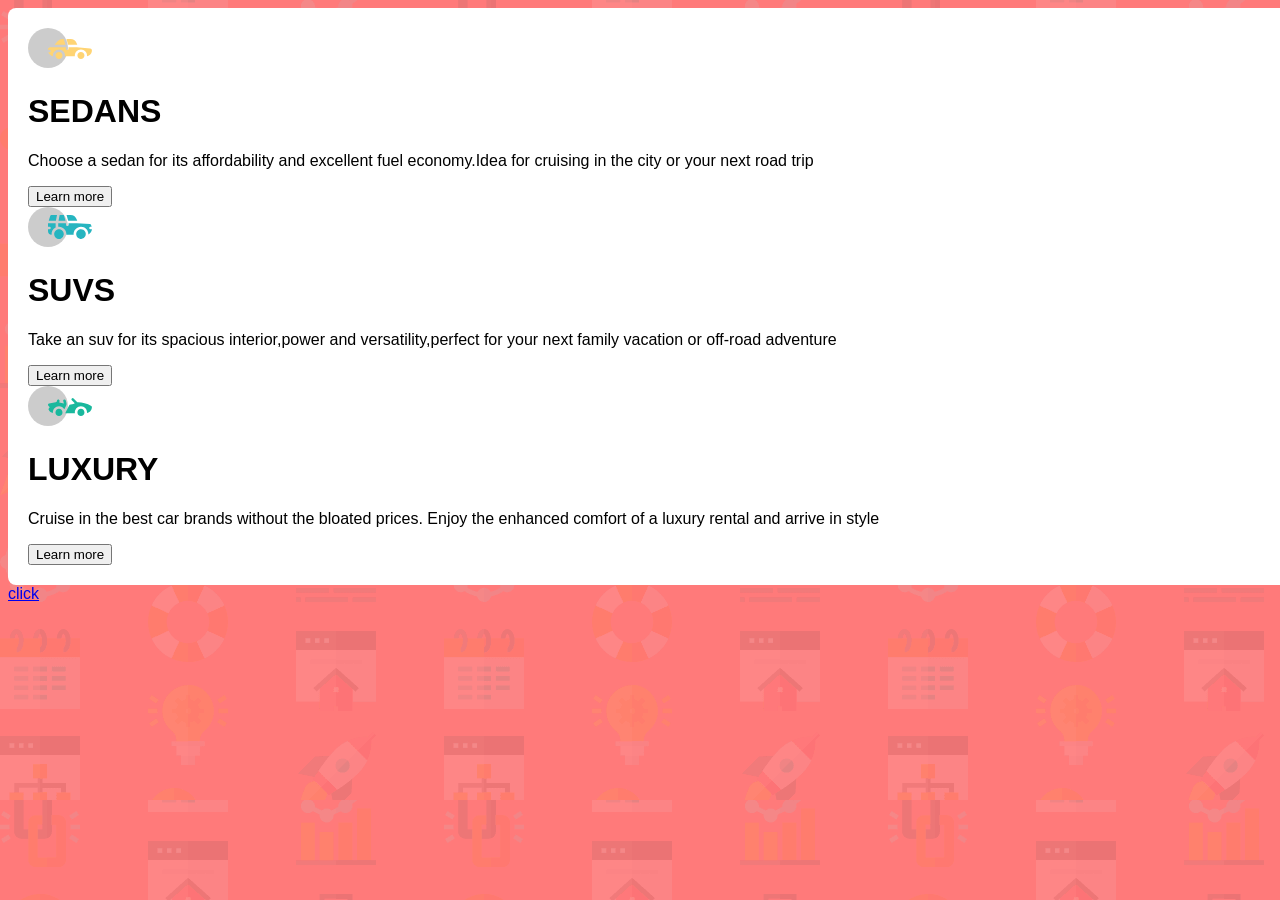
==== index.html @ c0f11ecf "commit" ====
<!DOCTYPE html>
<html lang="en">
<head>
    <meta charset="UTF-8">
    <meta http-equiv="X-UA-Compatible" content="IE=edge">
    <meta name="viewport" content="width=, initial-scale=1.0">
    <title>Document</title>
    <link rel="stylesheet" href="style.css">
    <link rel="preconnect" href="https://fonts.googleapis.com">
<link rel="preconnect" href="https://fonts.gstatic.com" crossorigin>
<link href="https://fonts.googleapis.com/css2?family=Lexend+Deca:wght@500&display=swap" rel="stylesheet">
<link rel="preconnect" href="https://fonts.googleapis.com">
<link rel="preconnect" href="https://fonts.gstatic.com" crossorigin>
<link href="https://fonts.googleapis.com/css2?family=Big+Shoulders+Display:wght@700&display=swap" rel="stylesheet">
</head>
<body>
       <div id="container">
    <div class="sedan">
      <img src="icon-sedans.svg">
      <h1>SEDANS</h1> 
    <p>Choose a sedan for its affordability and excellent fuel economy.Idea for cruising in the city or your next road trip</p>
    <button> Learn more</button>
    </div>
    <div class="suv">
        <img src="icon-suvs.svg">
        <h1>SUVS</h1> 
      <p>Take an suv for its spacious interior,power and versatility,perfect for your next family vacation or off-road adventure</p>
      <button> Learn more</button>
      </div>
      <div class="luxury">
        <img src="icon-luxury.svg">
        <h1>LUXURY</h1> 
      <p>Cruise in the best car brands without the bloated prices. Enjoy the enhanced comfort of a luxury rental and arrive in style</p>
      <button> Learn more</button>
      </div>
    </div>
    <nav>
      <a href="grid.html">click</a>
    </nav>
</body>
</html>
---- style.css ----
body{
    background: url(bg-intro-desktop.png);
     background-color: hsl(0, 100%, 74%) ;
     width: 1440px;
     font-family: 'Poppins', sans-serif;
}
main{
    display: grid;
    width: 90%;
    margin: auto;
    grid-template-columns: 1fr 1fr;
    gap: 30px;
    color: white;
}
input{
    display: block;
}
#container{
    background-color: white;
    padding:20px ;
    border-radius: 8px;
    width: 90%;
}
#container input{
    padding: 15px;
    width: 90%;
    margin: 20px auto;
    border-radius: 6px;
    border: 1px solid;
    border-color: black;
}

.seven-day-trial{
    background-color: hsl(248, 32%, 49%);
    text-align: center;
    padding: 15px;
    color: white;
    width: 90%;
}
.button{
    text-align: center;
    width: 90%;
    background-color:hsl(154, 59%, 51%) ;
    cursor: pointer;
    padding: 15px;
    margin: auto;

}
span{
    color: red;
}
.terms{
    color:  hsl(246, 25%, 77%);
}
@media only screen and (max-width:375px){
    body{
        width: 375px;
        background: url('bg-intro-mobilk.png');
        background-color: hsl(0, 100%, 74%) ;
    }
    main{
        width: 80%;
        display: flex;
        flex-direction: column;
        justify-content: space-around;
    }
    #container input,
    .button{
        width:80% ;

    }
    #left-side{
        margin: auto;
        text-align: center;
    }
}
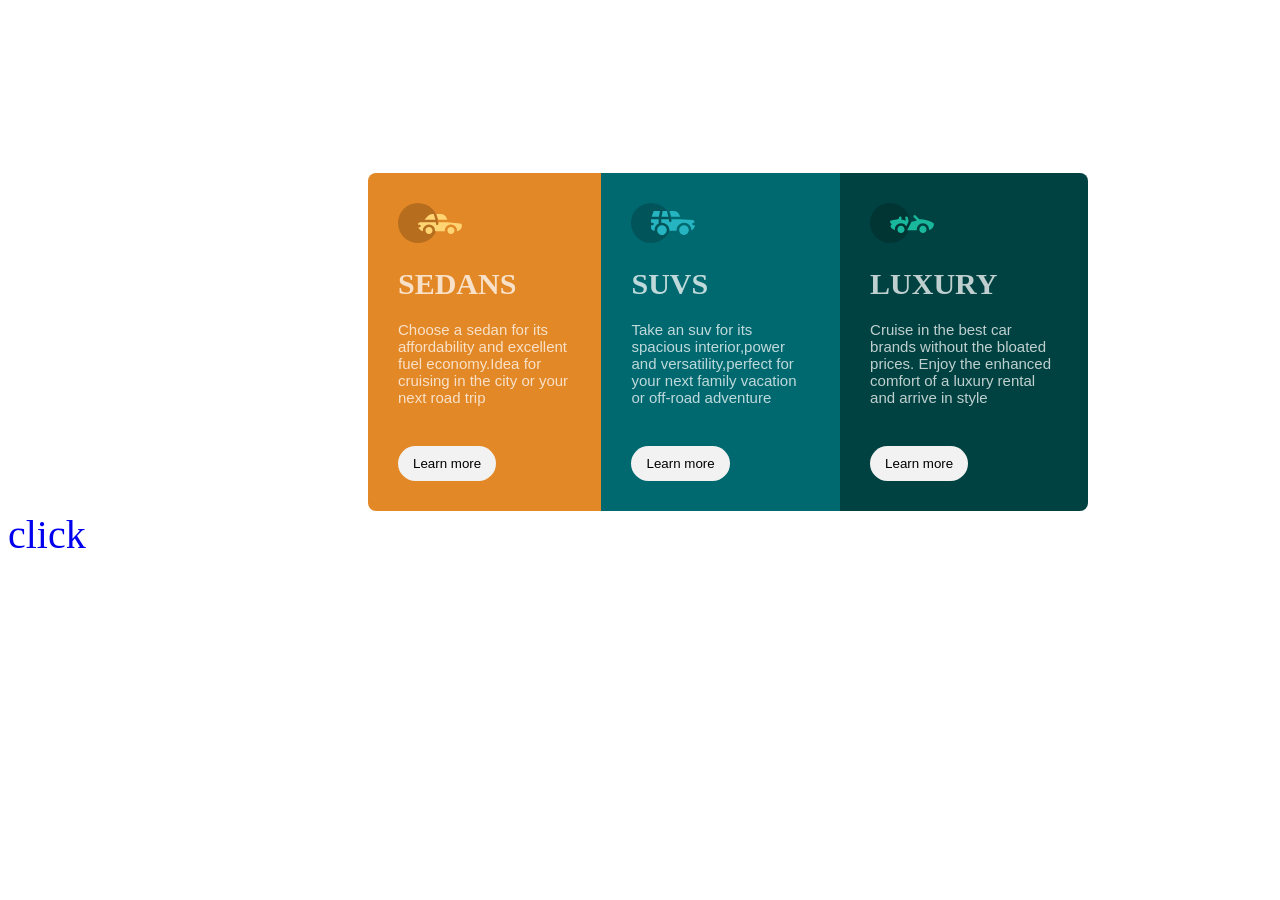
==== commit eb8f90a9: "commit" ====
--- a/index.html
+++ b/index.html
@@ -5,7 +5,7 @@
     <meta http-equiv="X-UA-Compatible" content="IE=edge">
     <meta name="viewport" content="width=, initial-scale=1.0">
     <title>Document</title>
-    <link rel="stylesheet" href="style.css">
+    <link rel="stylesheet" href="index.css">
     <link rel="preconnect" href="https://fonts.googleapis.com">
 <link rel="preconnect" href="https://fonts.gstatic.com" crossorigin>
 <link href="https://fonts.googleapis.com/css2?family=Lexend+Deca:wght@500&display=swap" rel="stylesheet">
--- a/index.css
+++ b/index.css
@@ -0,0 +1,54 @@
+body{
+    width: 1440px;
+}
+#container{
+    width: 50%;
+    margin: auto;
+    display: flex;
+    margin-top: 12%;
+    font-size: 15px;
+}
+h1{
+    font-family: 'Big Shoulders Display', cursive; ;
+    color: hsla(0, 0%, 100%, 0.75) ;
+}
+p{
+    font-family: 'Lexend Deca', sans-serif; 
+    color: hsla(0, 0%, 100%, 0.75) ;
+}
+.sedan{
+ background-color:  hsl(31, 77%, 52%);
+ padding: 30px;
+ border-radius: 8px 0 0 8px; 
+}
+.suv {
+ background-color:  hsl(184, 100%, 22%);
+ padding: 30px;
+}
+.luxury{
+ background-color:  hsl(179, 100%, 13%);
+ padding: 30px;
+ border-radius: 0 8px 8px 0;
+}
+
+button {
+    padding: 10px 15px;
+    background-color: hsl(0, 0%, 95%) ;
+    margin-top: 25px;
+    border-radius: 30px;
+    border: none;
+}
+    button:hover{
+    background-color:inherit;
+    border: 2px solid white;
+    cursor: pointer;
+    }
+nav{
+ font-size: 40px
+
+}
+nav a{background-color:white;
+    text-decoration: none;
+    border-radius: 2px;
+
+}
